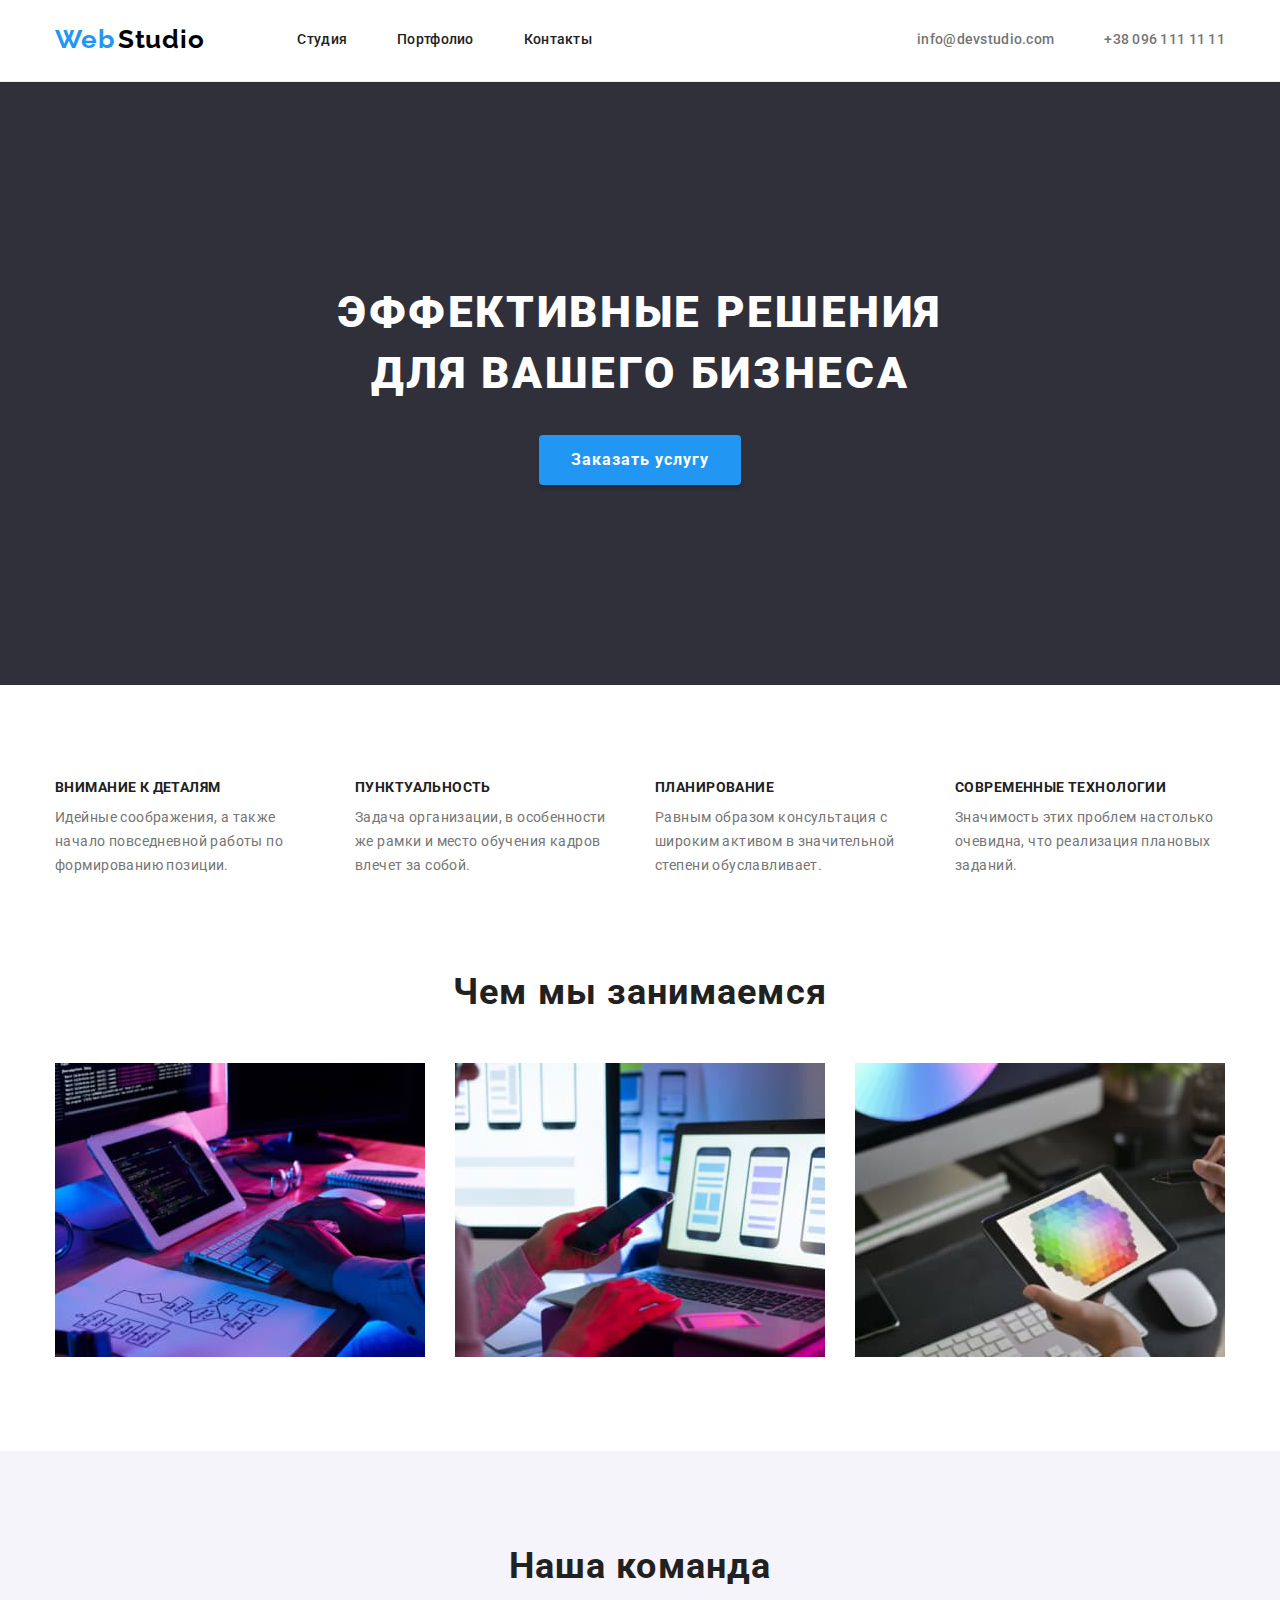
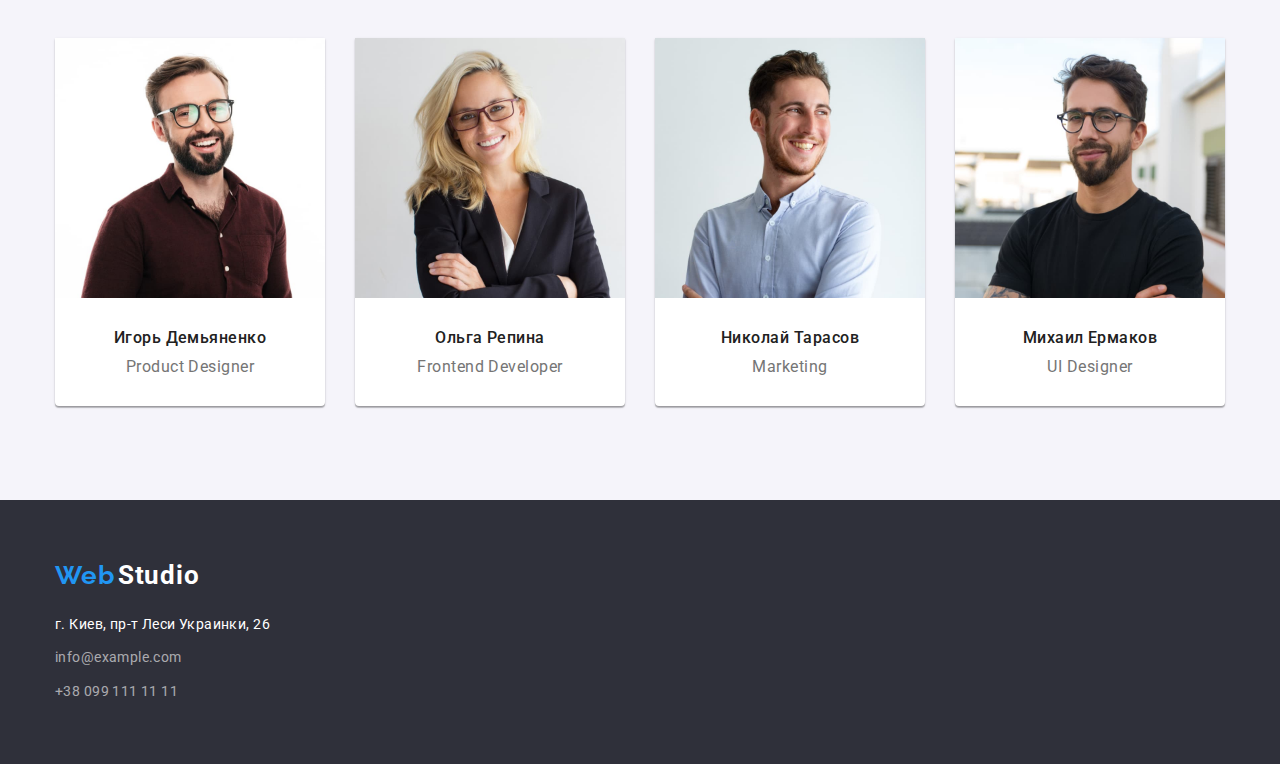
==== index.html @ 3d8e8d91 "baza hw4" ====
<!DOCTYPE html>
<html lang="ru">
  <head>
    <meta charset="UTF-8" />
    <meta http-equiv="X-UA-Compatible" content="IE=edge" />
    <meta name="viewport" content="width=device-width, initial-scale=1.0" />
    <meta name="description" content="Вивчення основ HTML5 для новачків" />
    <title>HW03-1</title>
    <!-- нормалізатор -->
    <link
      rel="stylesheet"
      href="https://cdnjs.cloudflare.com/ajax/libs/modern-normalize/1.0.0/modern-normalize.min.css"
    />
    <link rel="stylesheet" href="css/styles.css" />
    <link
      href="https://fonts.googleapis.com/css2?family=Raleway:wght@700&family=Roboto:wght@400;500;700;900&display=swap"
      rel="stylesheet"
    />
  </head>
  <body>
    <!--шапка сторінки-->
    <header class="header">
      <div class="container box-header">
        <!--навігація сторінки-->
        <nav class="box-nav">
          <div class="header-link">
            <a class="list" href="index.html"
              ><span class="logo-web">Web</span>
              <span class="logo-header">Studio</span>
            </a>
          </div>

          <ul class="header-items list">
            <li class="header-item">
              <a class="list" href="./index.html">Студия</a>
            </li>
            <li class="header-item">
              <a class="list" href="./portfolio.html">Портфолио</a>
            </li>
            <li class="header-item">
              <a class="list" href="Контакты">Контакты</a>
            </li>
          </ul>
        </nav>

        <ul class="box-contacts list">
          <li class="contact">
            <a class="list" href="info@devstudio.com"
              >info@devstudio.com</a
            >
          </li>
          <li class="contact">
            <a class="list" href="tel:+380961111111">+38 096 111 11 11</a>
          </li>
        </ul>
      </div>
    </header>
    <!-- унікальний контент сторінки -->
    <main>
      <!-- hero -->
      <section class="hero">
        <h1 class="hero-title">Эффективные решения<br />для вашего бизнеса</h1>
        <button class="button-hero" type="button">Заказать услугу</button>
      </section>

      <!-- особенности -->
      <section class="features section">
        <div class="container">
          <h2 class="visually-hidden section-title">Особенности</h2>
          <ul class="features-items list">
            <li class="features-item">
              <h3 class="features-title">Внимание к деталям</h3>
              <p class="features-text">
                Идейные соображения, а также начало повседневной работы по
                формированию позиции.
              </p>
            </li>
            <li class="features-item">
              <h3 class="features-title">Пунктуальность</h3>
              <p class="features-text">
                Задача организации, в особенности же рамки и место обучения
                кадров влечет за собой.
              </p>
            </li>
            <li class="features-item">
              <h3 class="features-title">Планирование</h3>
              <p class="features-text">
                Равным образом консультация с широким активом в значительной
                степени обуславливает.
              </p>
            </li>
            <li class="features-item">
              <h3 class="features-title">Современные технологии</h3>
              <p class="features-text">
                Значимость этих проблем настолько очевидна, что реализация
                плановых заданий.
              </p>
            </li>
          </ul>
        </div>
      </section>

      <!-- чем мьі занимаемся -->
      <section class="activity section">
        <div class="container">
          <h2 class="activity-title">Чем мы занимаемся</h2>
          <ul class="activity-items list">
            <li class="activity-item">
              <img
                src="./images/box1.jpg"
                alt="рабочий стол програмиста с монитором, планшетом, клавиатурой,руками на ней и распечатаньім ТЗ"
                width="370"
                height="294"
              />
            </li>
            <li class="activity-item">
              <img
                src="./images/box2.jpg"
                alt="програмист на ноутбуке вьібирает формат оформления под размер телефона, держа его в руке"
                width="370"
                height="294"
              />
            </li>
            <li class="activity-item">
              <img
                src="./images/box3.jpg"
                alt="планшет с цветовай палитрой, в руках на фоне клавиатурьі и монитора "
                width="370"
                height="294"
              />
            </li>
          </ul>
        </div>
      </section>

      <!-- наша команда -->
      <section class="team section">
        <div class="container">
          <h2 class="team-title">Наша команда</h2>
          <ul class="team-items list">
            <li class="team-item">
              <img
                src="./images/teamcard1.jpg"
                alt="ульібающийся мужчина в очках с бородой"
                width="270"
                height="260"
              />
              <div class="team-caption">
                <h3 class="teamcard">Игорь Демьяненко</h3>
                <p class="teamcard-text">Product Designer</p>
              </div>
            </li>

            <li class="team-item">
              <img
                src="./images/teamcard2.jpg"
                alt="ульібающаяся женщина в очках со скрещенньіми на груди руками"
                width="270"
                height="260"
              />
              <div class="team-caption">
                <h3 class="teamcard">Ольга Репина</h3>
                <p class="teamcard-text">Frontend Developer</p>
              </div>
            </li>

            <li class="team-item">
              <img
                src="./images/teamcard3.jpg"
                alt="ульібающийся мужчина в светлой рубашке"
                width="270"
                height="260"
              />
              <div class="team-caption">
                <h3 class="teamcard">Николай Тарасов</h3>
                <p class="teamcard-text">Marketing</p>
              </div>
            </li>

            <li class="team-item">
              <img
                src="./images/teamcard4.jpg"
                alt="ульібающийся мужчина в очках с бородой в черной футболке"
                width="270"
                height="260"
              />
              <div class="team-caption">
                <h3 class="teamcard">Михаил Ермаков</h3>
                <p class="teamcard-text">UI Designer</p>
              </div>
            </li>
          </ul>
        </div>
      </section>
    </main>
    <!-- підвал сторінки -->
    <footer class="footer">
      <div class="container">
        <a class="footer-link list" href="index.html"
          ><span class="logo-web">Web</span>
          <span class="logo-footer">Studio</span>
        </a>
        <address>
          <ul class="adress-list list">
            <li>
              <p class="adress-text">г. Киев, пр-т Леси Украинки, 26</p>
            </li>
            <li class="adress-link">
              <a class="list" href="info@example.com"
                >info@example.com</a
              >
            </li>
            <li class="adress-link">
              <a class="list" href="tel:+380991111111"
                >+38 099 111 11 11</a
              >
            </li>
          </ul>
        </address>
      </div>
    </footer>
  </body>
</html>
---- css/styles.css ----
:root{
    /* colors */
    --brand-color: #2196F3;
    --logo-color: #000000;
    --text-first: #212121;
    --text-second: #757575;
    --text-third-tlbgc: #FFFFFF;
    --header-line: #ECECEC;
    --bgc-ourcom: #F5F4FA; 
    --bgc-foot-hero: #2F303A;
    --adress-link: rgba(255, 255, 255, 0.6);
    --border-card: #EEEEEE;
    --portfolio-bgc: #E5E5E5;
}

html {
    box-sizing: border-box;
}
*,
*::after,
*::before {
    box-sizing: inherit;
}

/* Стили для обнуления верхних отступов у элементов */
h1,
h2,
h3,
h4,
h5,
h6,
p {
    margin-top: 0;
}

/* Класс для обнуления базовых свойств у списков (ul) */
.list {
    list-style: none;
    padding-left: 0;
    margin: 0;
    text-decoration: none;
    color: inherit;
    font-style: normal;
}

.visually-hidden {
    position: absolute;
    white-space: nowrap;
    width: 1px;
    height: 1px;
    overflow: hidden;
    border: 0;
    padding: 0;
    clip: rect(0 0 0 0);
    clip-path: inset(50%);
    margin: -1px;
}

body {
    font-family:'Roboto','Ralewey','sans-serif';
    font-size: 14px;
    line-height: 1.7;
    letter-spacing: 0.03em;  
    color: #212121; 
    margin: 0;    
}

.container{
    width: 1200px;
    margin-right: auto;
    margin-left: auto;
    padding: 0 15px;
}

.section{
    padding-top: 94px;
    padding-bottom: 94px;
}

img{
    display: block;
}

/* header */
/* nav */
/* logo */
.header{
    border-bottom: 1px solid var(--header-line);
    padding-top: 24px;
    padding-bottom: 25px;
}

.box-header{
    display: flex;
    background-color: var(--text-third-tlbgc);
    justify-content: space-between;
}

.box-nav{
    display: flex;
    align-items: center;
}

.header-link{
    padding: 0px;
    margin-right: 93px;
}


.logo-web{
    color:var(--brand-color);
    font-family: 'Raleway';
    font-style: normal;
    font-weight: 700;
    font-size: 26px;
    line-height: 1.2;
    letter-spacing: 0.03em;  
}

.logo-header{
    color:var(--logo-color);
    font-family: 'Raleway';
    font-style: normal;
    font-weight: 700;
    font-size: 26px;
    line-height: 1.2;
    letter-spacing: 0.03em;
}


    
/* header-items */
.header-items{
    display: flex;
    align-items: center;
}

.header-item {
    color:var(--text-first);
    font-weight: 500;
    font-size: 14px;
    line-height: 1.1;
    letter-spacing: 0.02em;

}

.header-item:not(:last-child){
    margin-right: 50px;
}

.header-item:hover, :focus{
    color:var(--brand-color);
}

/* header-contact */

.box-contacts{
    display: flex;
    align-items: center;
}


.contact {
    color: var(--text-second);
    font-weight: 500;
    font-size: 14px;
    line-height: 1.1;
    letter-spacing: 0.02em;
}

.contact:not(:last-child){
    margin-right: 50px;
}


.contact:hover,:focus{
    color: var(--brand-color);
}

/* main */
/* hero */
.hero {
    background-color: var(--bgc-foot-hero);
    text-align: center;
    padding-top: 200px;
    padding-bottom: 200px;

}
.hero-title {
    font-weight: 900;
    font-size: 44px;
    line-height: 1.4;
    text-align: center;
    letter-spacing: 0.06em;
    text-transform: uppercase;
    color: var(--text-third-tlbgc);
    margin-bottom: 30px;
}

.button-hero{
    background-color: var(--brand-color);
    color: var(--text-third-tlbgc);
    font-weight: 700;
    font-size: 16px;
    line-height: 1.86;
    letter-spacing: 0.06em;
    text-align: center;
    cursor: pointer;
    border: 0px solid transparent;
    border-radius: 4px;
    padding: 10px 32px;
    box-shadow: 0px 4px 4px rgba(0, 0, 0, 0.15);

} 

.button-hero:focus{
    color: var(--text-third-tlbgc);
}


/* секція особливості/features */

.features {
    display: flex;
} 

.features-items{
    display: flex;
}

.features-item{
    width: 270px;
}

.features-item:not(:last-child){
    margin-right: 30px;
}

.features-title{
    color:var(--text-first);
    font-style: normal;
    font-weight: 700;
    font-size: 14px;
    line-height: calc(16/14);
    letter-spacing: 0.03em; 
    text-transform: uppercase;
    margin-bottom: 10px; 
}

.features-text{
    color: var(--text-second);
    font-size: 14px;
    line-height: calc(24/14);
    letter-spacing: 0.03em;
    margin-bottom: 0px;
}

/* чем мьі занимаемся/діяльність/activity */

.activity{
    padding-top: 0px;
}

.activity-title{
    font-weight: 700;
    font-size: 36px;
    line-height: calc(42/36);
    text-align: center;
    letter-spacing: 0.03em;
    margin-bottom: 50px;  
}

.activity-items{
    display: flex;
    justify-content: space-between;
}

.activity-item img{
    display: block;
}

/* наша команда */

.team{
    background-color: var(--bgc-ourcom);
}


.team-title{
    font-weight: 700;
    font-size: 36px;
    line-height: 1.2;
    text-align: center;
    letter-spacing: 0.03em; 
    margin-bottom: 50px;
}

.team-items{
    display: flex;
    justify-content: space-between;
    text-align: center;
} 
.team-item{
    box-shadow: 0px 1px 3px rgba(0, 0, 0, 0.12), 0px 1px 1px rgba(0, 0, 0, 0.14), 0px 2px 1px rgba(0, 0, 0, 0.2);
    border-radius: 0px 0px 4px 4px;
    background-color: var(--text-third-tlbgc);
}

.team-caption{
    padding-top: 30px;
    padding-bottom: 30px;
}

.teamcard{
    font-weight: 500;
    font-size: 16px;
    line-height: 1.2;
    letter-spacing: 0.03em;
    margin-bottom: 10px;
}
.teamcard-text{
    color: var(--text-second);
    font-size: 16px;
    line-height: 1.2;
    letter-spacing: 0.03em;
    margin-bottom: 0px;
}

/* page2 portfolio */

.portfolio{
}

.filters{
    display: flex;
    justify-content: center;
    margin-bottom: 50px;
}


.button-filter{
    /* display: inline-block; */
    color: var(--text-first);
    background-color: var(--bgc-ourcom);
    border-radius: 4px;
    cursor: pointer;
    padding: 6px 22px;
    font-family: 'Roboto';
    font-style: normal;
    font-weight: 500;
    font-size: 16px;
    line-height: calc(26/16);
    text-align: center;
    letter-spacing: 0.03em;
    border: 0px solid transparent;
}

.button-filter-list:not(:last-child){
    margin-right: 8px;
}

.button-filter:hover{    
    background: #2196F3;
    color:var(--text-third-tlbgc);
}

.button-filter:focus{    
    background-color: #2196F3;
    color:var(--text-third-tlbgc);
}

.project-cards{
    display: flex;
    flex-wrap: wrap;
    gap: 30px;
}

.project-card{
    background: var(--text-third-tlbgc);
    /* border: 1px solid var(#EEEEEE) */
}

.project-text{
    padding: 20px 24px;
    border-color: #000000;
    border: 1px solid var(--portfolio-bgc)

}

.project-name{
    font-weight: 700;
    font-size: 18px;
    line-height: 2;
    letter-spacing: 0.06em;
    margin-bottom: 4px;
}

.project-type{
    color: var(--text-second);
    font-size: 16px;
    line-height: 1.9;
    letter-spacing: 0.03em;
    margin-bottom: 0px;
}




/* footer */
.footer{
    background-color: var(--bgc-foot-hero);
    padding-top: 60px;
    padding-bottom: 60px;
}

.footer-link{
    display: inline-block;
    margin-bottom: 20px;
}
.logo-web{
    color:var(--brand-color);
    font-weight: 700;
    font-size: 26px;
    line-height: 1.2;
    letter-spacing: 0.03em;
}

.logo-footer{
    color: var(--text-third-tlbgc);
    font-weight: 700;
    font-size: 26px;
    line-height: 1.2;
    letter-spacing: 0.03em;
}

address {
    width: 231px;
    /* height: max-content; */
}

.adress-text{
    color: var(--text-third-tlbgc);
    font-size: 14px;
    line-height: calc(24/14);
    letter-spacing: 0.03em;
    margin-bottom: 0px;
}
.adress-link{
    display: inline-block;
    color: var(--adress-link);
    font-size: 14px;
    line-height: calc(24/14);
    letter-spacing: 0.03em;
    margin-top: 9px;
}

.adress-link:hover,:focus{
    color: var(--brand-color);
}
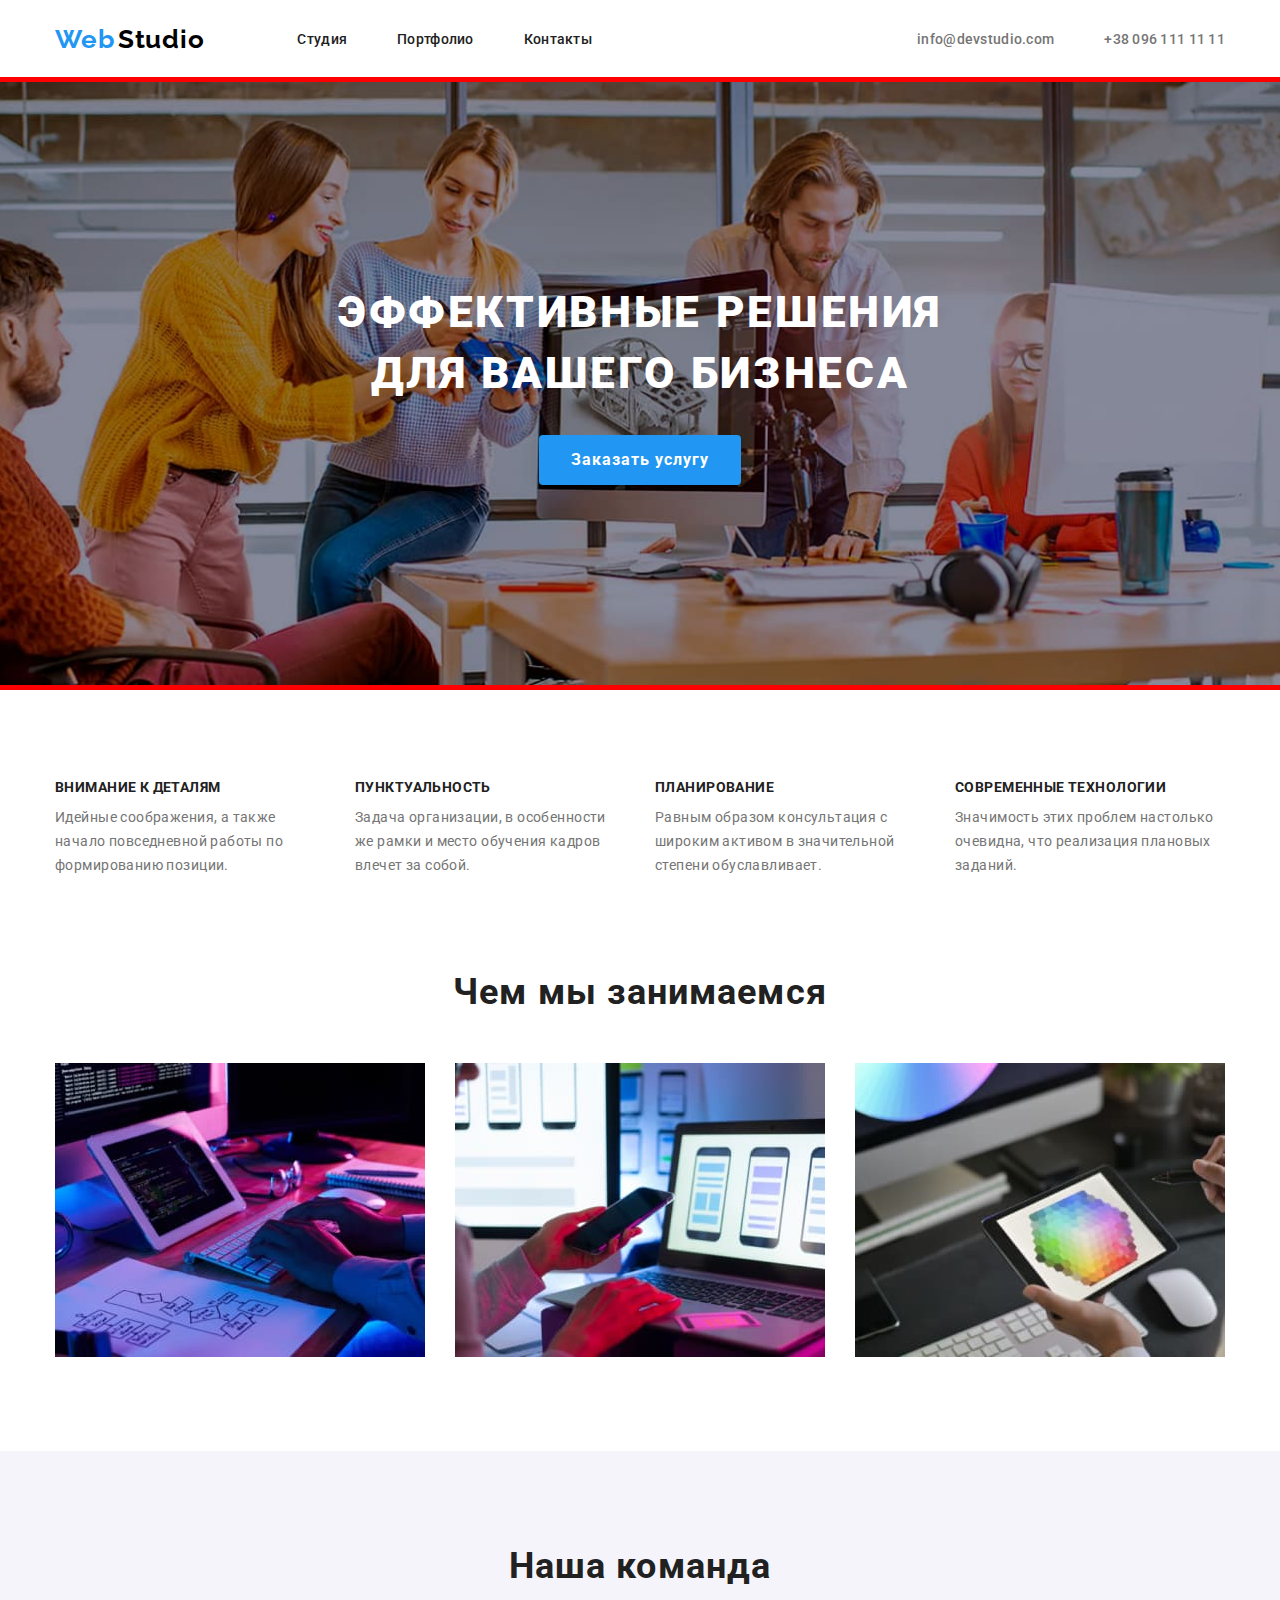
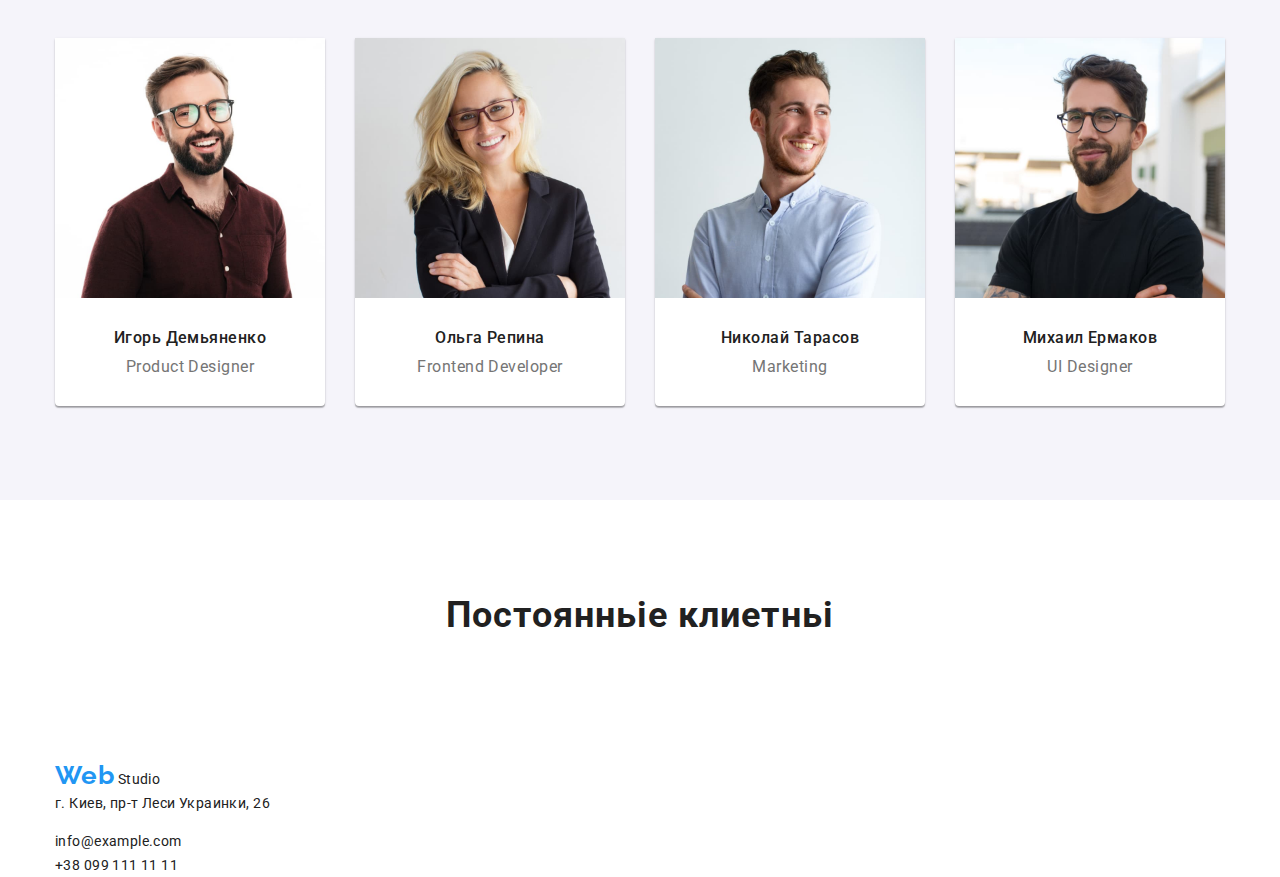
==== commit cef0eec2: "bags" ====
--- a/index.html
+++ b/index.html
@@ -45,9 +45,7 @@
 
         <ul class="box-contacts list">
           <li class="contact">
-            <a class="list" href="info@devstudio.com"
-              >info@devstudio.com</a
-            >
+            <a class="list" href="info@devstudio.com">info@devstudio.com</a>
           </li>
           <li class="contact">
             <a class="list" href="tel:+380961111111">+38 096 111 11 11</a>
@@ -58,7 +56,7 @@
     <!-- унікальний контент сторінки -->
     <main>
       <!-- hero -->
-      <section class="hero">
+      <section class="hero overlay">
         <h1 class="hero-title">Эффективные решения<br />для вашего бизнеса</h1>
         <button class="button-hero" type="button">Заказать услугу</button>
       </section>
@@ -192,8 +190,25 @@
           </ul>
         </div>
       </section>
+
+      <!-- Постійні клієнти -->
+      <section class="clients section">
+        <div class="container">
+          <h2 class="clients-title">Постоянньіе клиетньі</h2>
+          <ul class="clients-items list">
+            <li></li>
+            <li></li>
+            <li></li>
+            <li></li>
+            <li></li>
+            <li></li>
+            <li></li>
+          </ul>
+        </div>
+      </section>
     </main>
-    <!-- підвал сторінки -->
+
+    <!-- підвал сторінки-->
     <footer class="footer">
       <div class="container">
         <a class="footer-link list" href="index.html"
@@ -206,18 +221,14 @@
               <p class="adress-text">г. Киев, пр-т Леси Украинки, 26</p>
             </li>
             <li class="adress-link">
-              <a class="list" href="info@example.com"
-                >info@example.com</a
-              >
+              <a class="list" href="info@example.com">info@example.com</a>
             </li>
             <li class="adress-link">
-              <a class="list" href="tel:+380991111111"
-                >+38 099 111 11 11</a
-              >
+              <a class="list" href="tel:+380991111111">+38 099 111 11 11</a>
             </li>
           </ul>
         </address>
       </div>
     </footer>
   </body>
-</html>+</html>
--- a/css/styles.css
+++ b/css/styles.css
@@ -11,6 +11,7 @@
     --adress-link: rgba(255, 255, 255, 0.6);
     --border-card: #EEEEEE;
     --portfolio-bgc: #E5E5E5;
+    --bgc-image-hero: #C4C4C4;
 }
 
 html {
@@ -180,12 +181,27 @@
 /* main */
 /* hero */
 .hero {
-    background-color: var(--bgc-foot-hero);
+    /* background-color: var(--bgc-foot-hero); */
     text-align: center;
     padding-top: 200px;
     padding-bottom: 200px;
-
-}
+}
+
+.overlay{
+    max-width: 1600px;
+    min-height: 600;
+    margin-left: auto;
+    margin-right: auto;
+    outline: 5px solid red;
+
+    background-image: url(../images/hero/Img-hero.jpg);
+    /* background: rgba(47, 48, 58, 0.4); */
+    background-repeat: no-repeat;
+    background-position: center;
+    background-size: cover;
+
+}
+
 .hero-title {
     font-weight: 900;
     font-size: 44px;
@@ -218,6 +234,8 @@
 }
 
 
+
+
 /* секція особливості/features */
 
 .features {
@@ -325,6 +343,26 @@
     letter-spacing: 0.03em;
     margin-bottom: 0px;
 }
+
+/* Постійні клієнти */
+
+.clients{
+
+}
+
+.clients-title{
+    font-weight: 700;
+font-size: 36px;
+line-height: calc(42/36);
+text-align: center;
+letter-spacing: 0.03em;
+
+}
+
+.clients-items{
+    display: flex;
+    justify-content: space-between;
+    text-align: center;
 
 /* page2 portfolio */
 
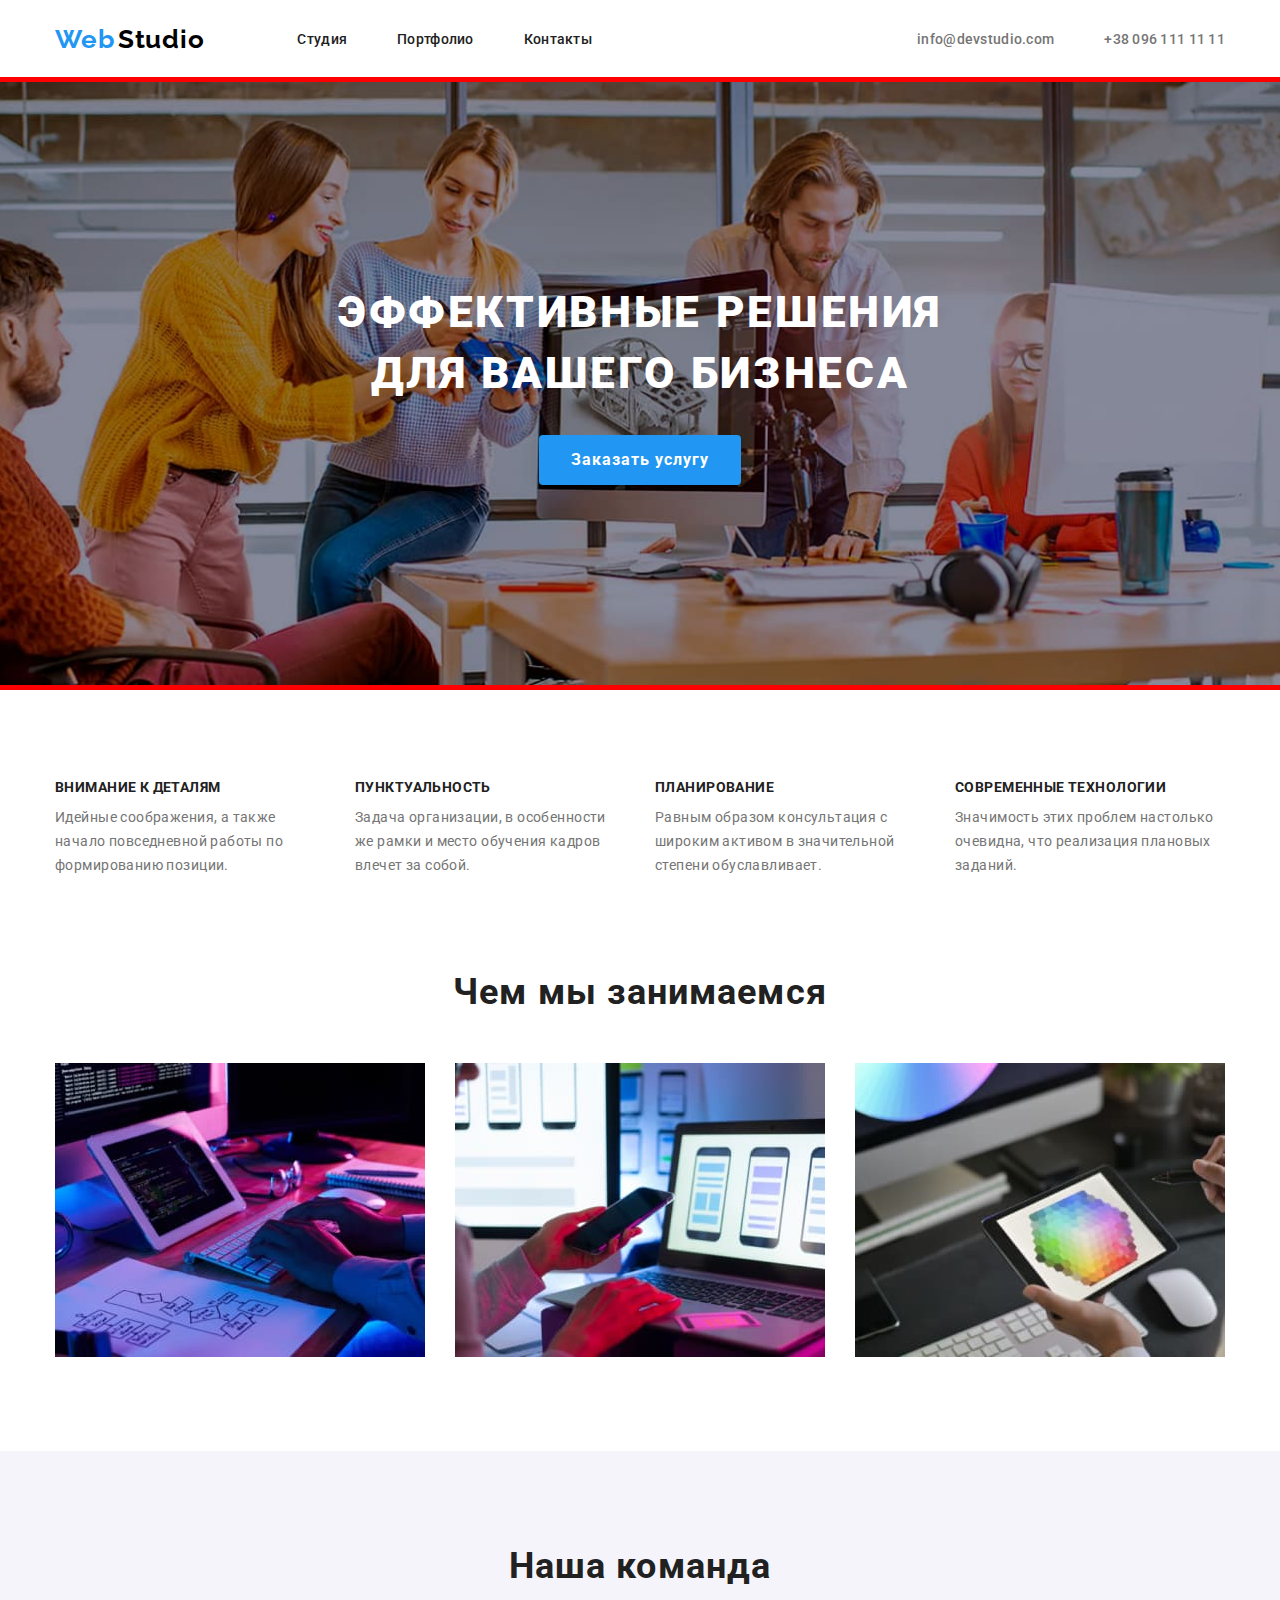
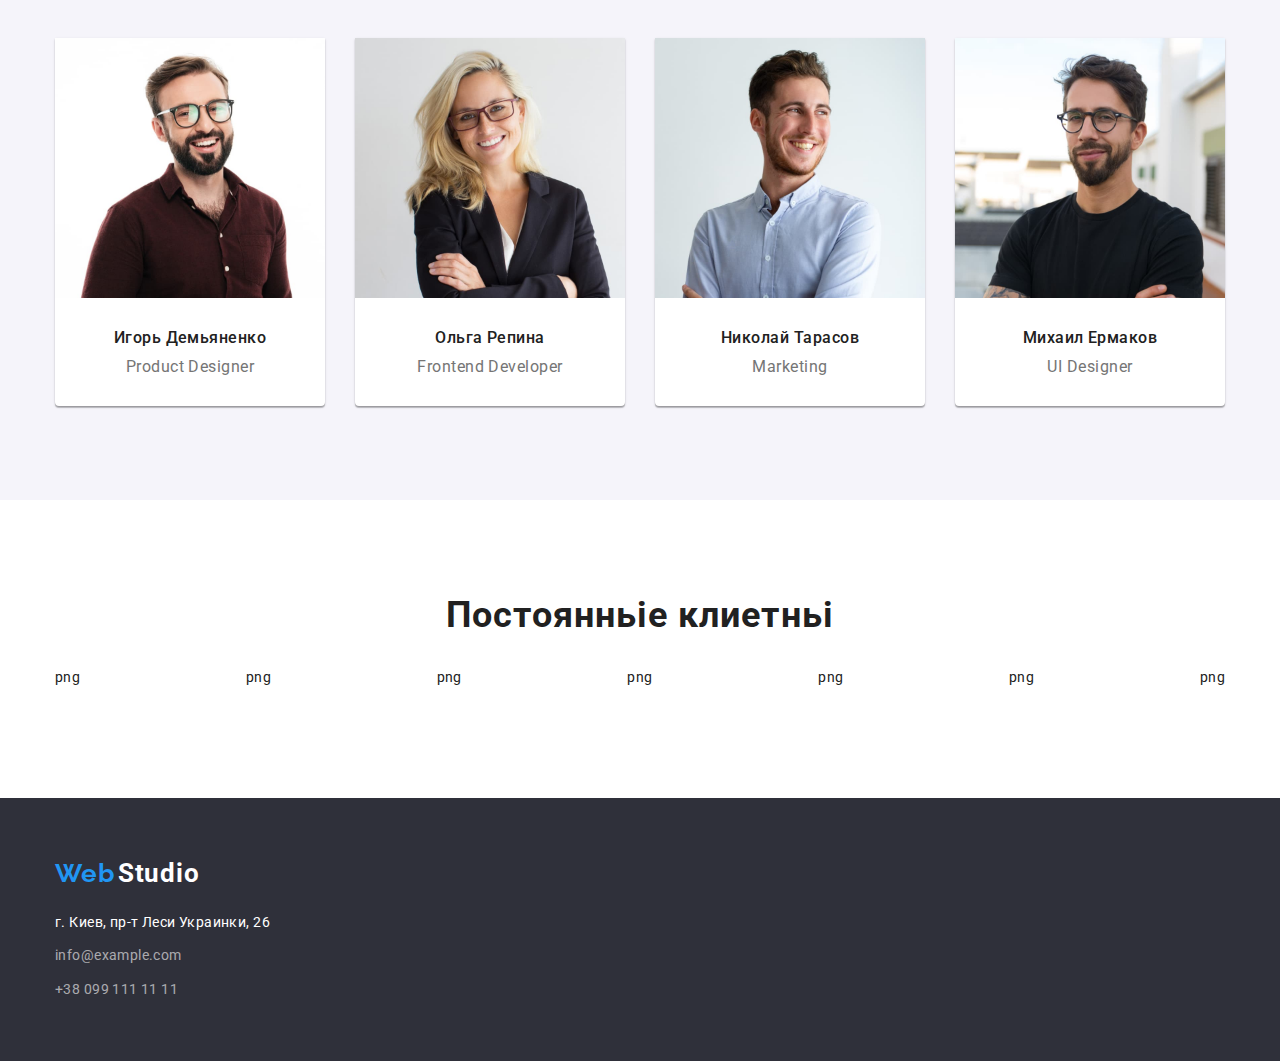
==== commit a790d941: "+section clients" ====
--- a/index.html
+++ b/index.html
@@ -196,17 +196,19 @@
         <div class="container">
           <h2 class="clients-title">Постоянньіе клиетньі</h2>
           <ul class="clients-items list">
-            <li></li>
-            <li></li>
-            <li></li>
-            <li></li>
-            <li></li>
-            <li></li>
-            <li></li>
+            <li class="clients-item"><p>png</p></li>
+            <li class="clients-item"><p>png</p></li>
+            <li class="clients-item"><p>png</p></li>
+            <li class="clients-item"><p>png</p></li>
+            <li class="clients-item"><p>png</p></li>
+            <li class="clients-item"><p>png</p></li>
+            <li class="clients-item"><p>png</p></li>
+
           </ul>
         </div>
       </section>
     </main>
+    
 
     <!-- підвал сторінки-->
     <footer class="footer">
--- a/css/styles.css
+++ b/css/styles.css
@@ -356,13 +356,18 @@
 line-height: calc(42/36);
 text-align: center;
 letter-spacing: 0.03em;
+margin-bottom: 50;
 
 }
 
 .clients-items{
     display: flex;
     justify-content: space-between;
-    text-align: center;
+    
+}
+.clients-item:not(:last-child){
+    margin-right: 30px;
+}
 
 /* page2 portfolio */
 
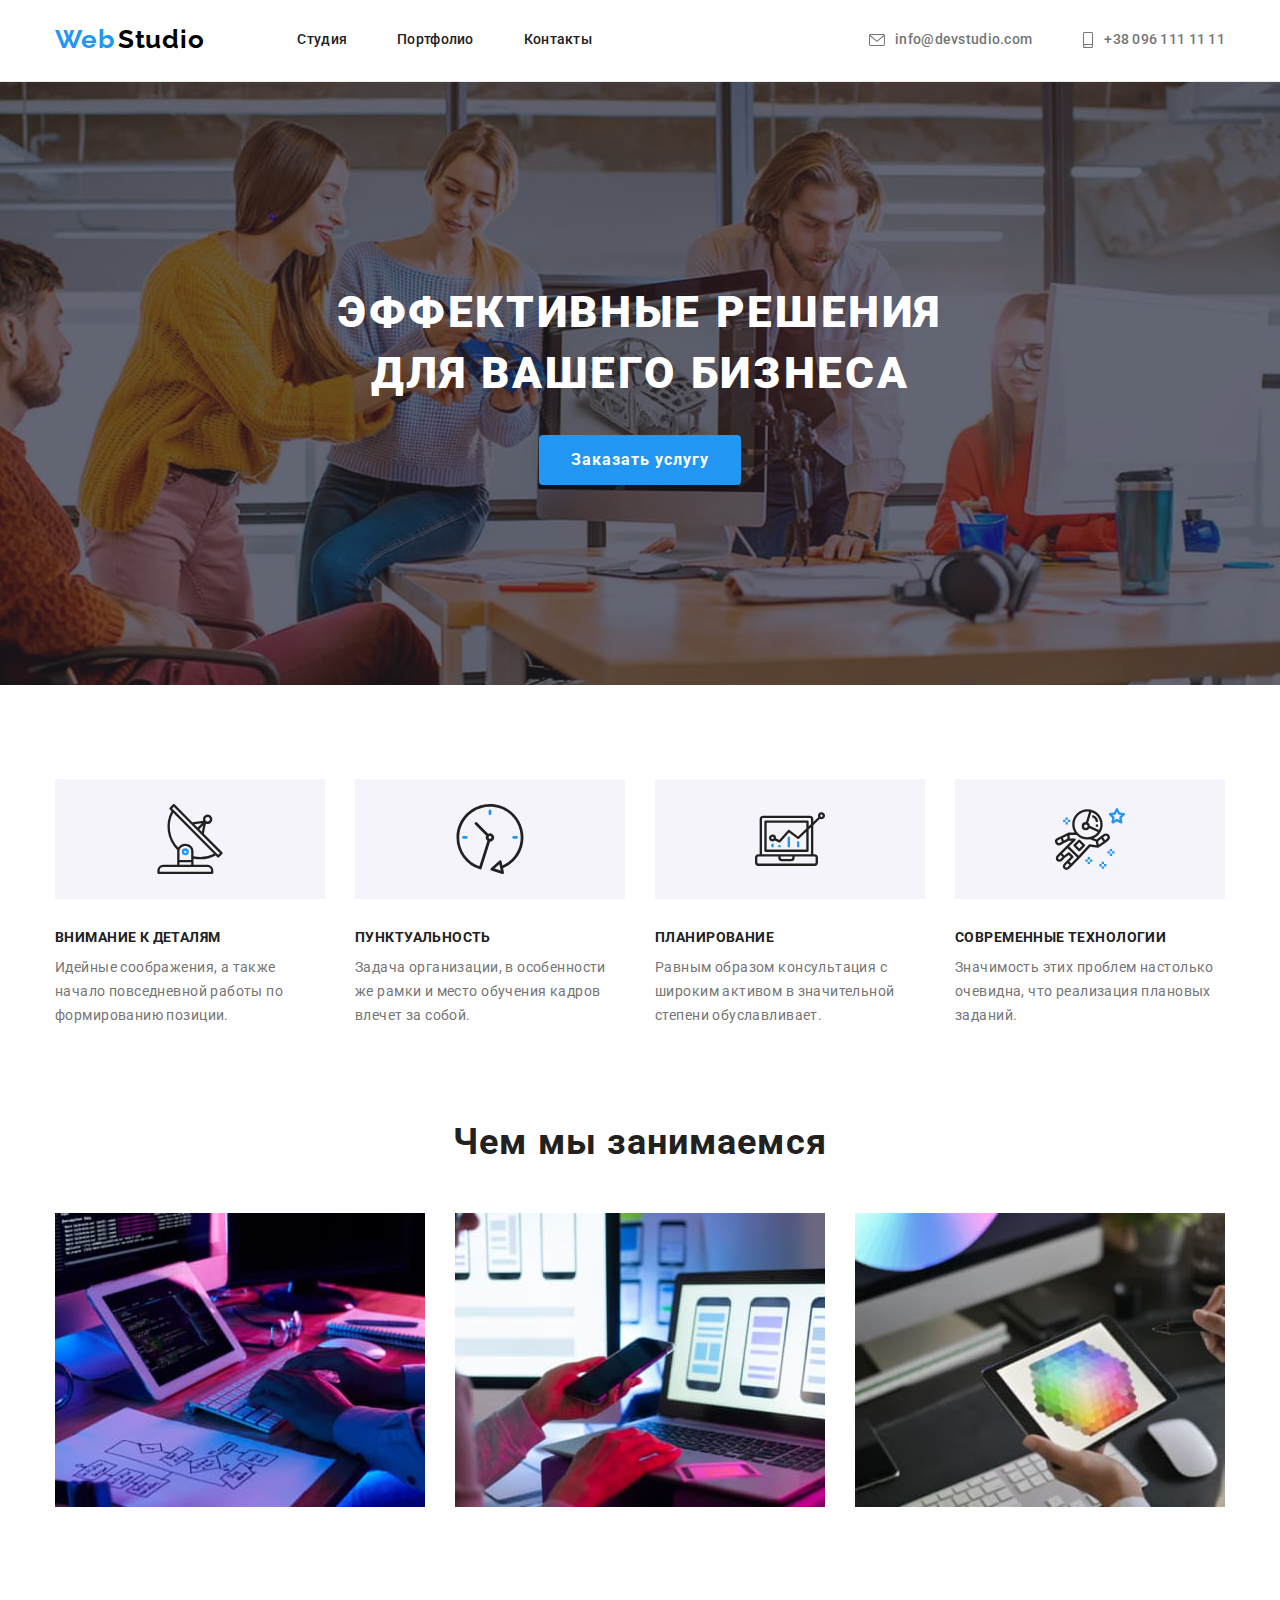
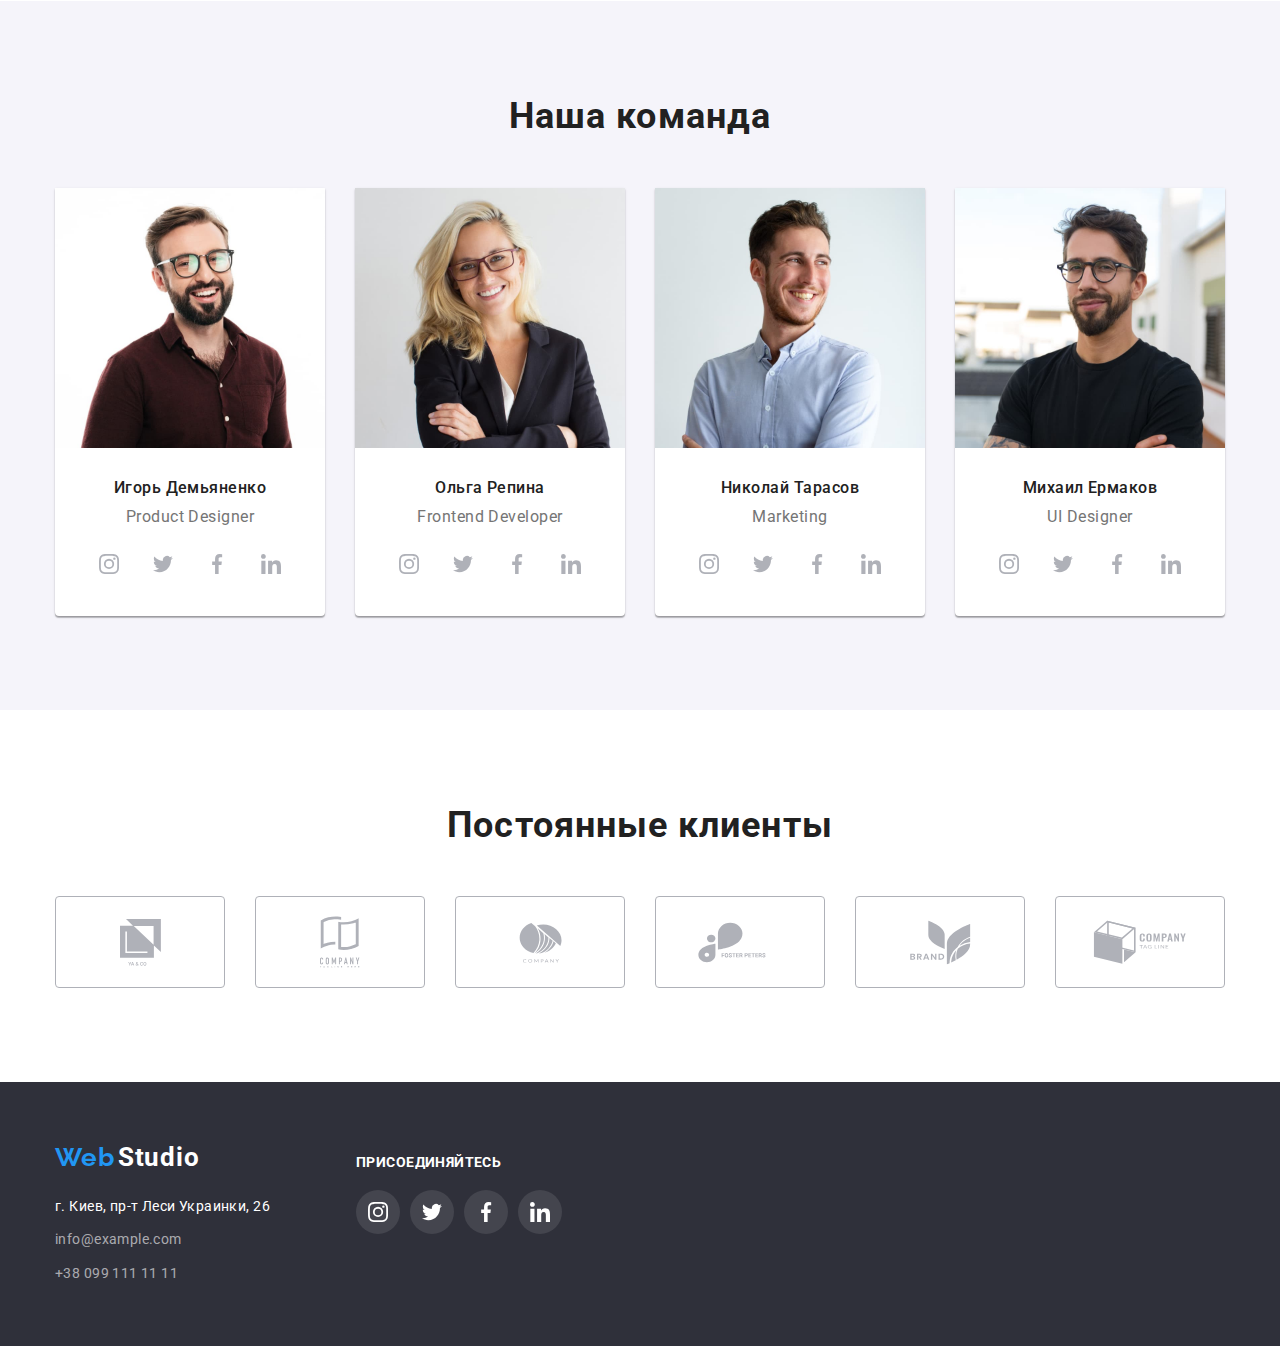
==== commit 31f572d3: "це було довго..." ====
--- a/index.html
+++ b/index.html
@@ -5,7 +5,7 @@
     <meta http-equiv="X-UA-Compatible" content="IE=edge" />
     <meta name="viewport" content="width=device-width, initial-scale=1.0" />
     <meta name="description" content="Вивчення основ HTML5 для новачків" />
-    <title>HW03-1</title>
+    <title>HW04-1</title>
     <!-- нормалізатор -->
     <link
       rel="stylesheet"
@@ -17,6 +17,7 @@
       rel="stylesheet"
     />
   </head>
+
   <body>
     <!--шапка сторінки-->
     <header class="header">
@@ -45,10 +46,20 @@
 
         <ul class="box-contacts list">
           <li class="contact">
-            <a class="list" href="info@devstudio.com">info@devstudio.com</a>
+            <a class="mail list" href="info@devstudio.com">
+              <svg class="svg-header" width="16" height="12">
+                <use href="./images/svg/icons.svg#envelope"></use>
+              </svg>
+              info@devstudio.com</a
+            >
           </li>
           <li class="contact">
-            <a class="list" href="tel:+380961111111">+38 096 111 11 11</a>
+            <a class="phone list" href="tel:+380961111111">
+              <svg class="svg-header" width="12" height="16">
+                <use href="./images/svg/icons.svg#smartphone"></use>
+              </svg>
+              +38 096 111 11 11
+            </a>
           </li>
         </ul>
       </div>
@@ -66,28 +77,28 @@
         <div class="container">
           <h2 class="visually-hidden section-title">Особенности</h2>
           <ul class="features-items list">
-            <li class="features-item">
+            <li class="features-item antenna">
               <h3 class="features-title">Внимание к деталям</h3>
               <p class="features-text">
                 Идейные соображения, а также начало повседневной работы по
                 формированию позиции.
               </p>
             </li>
-            <li class="features-item">
+            <li class="features-item clock">
               <h3 class="features-title">Пунктуальность</h3>
               <p class="features-text">
                 Задача организации, в особенности же рамки и место обучения
                 кадров влечет за собой.
               </p>
             </li>
-            <li class="features-item">
+            <li class="features-item diagram">
               <h3 class="features-title">Планирование</h3>
               <p class="features-text">
                 Равным образом консультация с широким активом в значительной
                 степени обуславливает.
               </p>
             </li>
-            <li class="features-item">
+            <li class="features-item astronaut">
               <h3 class="features-title">Современные технологии</h3>
               <p class="features-text">
                 Значимость этих проблем настолько очевидна, что реализация
@@ -146,6 +157,59 @@
               <div class="team-caption">
                 <h3 class="teamcard">Игорь Демьяненко</h3>
                 <p class="teamcard-text">Product Designer</p>
+                <ul class="teamcard-links list">
+                  <li class="teamcard-li">
+                    <a
+                      class="teamcard-link"
+                      href=""
+                      target="_blank"
+                      aria-label="инстаграм Игоря Демьяненко"
+                    >
+                      <svg class="svg-social-team" width="20" height="20">
+                        <use href="./images/svg/icons.svg#instagram"></use>
+                      </svg>
+                    </a>
+                  </li>
+
+                  <li class="teamcard-li">
+                    <a
+                      class="teamcard-link"
+                      href=""
+                      target="_blank"
+                      aria-label="твиттер Игоря Демьяненко"
+                    >
+                      <svg class="svg-social-team" width="20" height="20">
+                        <use href="./images/svg/icons.svg#twitter"></use>
+                      </svg>
+                    </a>
+                  </li>
+
+                  <li class="teamcard-li">
+                    <a
+                      class="teamcard-link"
+                      href=""
+                      target="_blank"
+                      aria-label="фейсбук Игоря Демьяненко"
+                    >
+                      <svg class="svg-social-team" width="20" height="20">
+                        <use href="./images/svg/icons.svg#facebook"></use>
+                      </svg>
+                    </a>
+                  </li>
+
+                  <li class="teamcard-li">
+                    <a
+                      class="teamcard-link"
+                      href=""
+                      target="_blank"
+                      aria-label="линкед ин Игоря Демьяненко"
+                    >
+                      <svg class="svg-social-team" width="20" height="20">
+                        <use href="./images/svg/icons.svg#linkedin"></use>
+                      </svg>
+                    </a>
+                  </li>
+                </ul>
               </div>
             </li>
 
@@ -159,6 +223,59 @@
               <div class="team-caption">
                 <h3 class="teamcard">Ольга Репина</h3>
                 <p class="teamcard-text">Frontend Developer</p>
+                <ul class="teamcard-links list">
+                  <li class="teamcard-li">
+                    <a
+                      class="teamcard-link"
+                      href=""
+                      target="_blank"
+                      aria-label="инстаграм Ольги Репиной"
+                    >
+                      <svg class="svg-social-team" width="20" height="20">
+                        <use href="./images/svg/icons.svg#instagram"></use>
+                      </svg>
+                    </a>
+                  </li>
+
+                  <li class="teamcard-li">
+                    <a
+                      class="teamcard-link"
+                      href=""
+                      target="_blank"
+                      aria-label="твиттер Ольги Репиной"
+                    >
+                      <svg class="svg-social-team" width="20" height="20">
+                        <use href="./images/svg/icons.svg#twitter"></use>
+                      </svg>
+                    </a>
+                  </li>
+
+                  <li class="teamcard-li">
+                    <a
+                      class="teamcard-link"
+                      href=""
+                      target="_blank"
+                      aria-label="фейсбук Ольги Репиной"
+                    >
+                      <svg class="svg-social-team" width="20" height="20">
+                        <use href="./images/svg/icons.svg#facebook"></use>
+                      </svg>
+                    </a>
+                  </li>
+
+                  <li class="teamcard-li">
+                    <a
+                      class="teamcard-link"
+                      href=""
+                      target="_blank"
+                      aria-label="линкед ин Ольги Репиной"
+                    >
+                      <svg class="svg-social-team" width="20" height="20">
+                        <use href="./images/svg/icons.svg#linkedin"></use>
+                      </svg>
+                    </a>
+                  </li>
+                </ul>
               </div>
             </li>
 
@@ -172,6 +289,59 @@
               <div class="team-caption">
                 <h3 class="teamcard">Николай Тарасов</h3>
                 <p class="teamcard-text">Marketing</p>
+                <ul class="teamcard-links list">
+                  <li class="teamcard-li">
+                    <a
+                      class="teamcard-link"
+                      href=""
+                      target="_blank"
+                      aria-label="инстаграм Николая Тарасова"
+                    >
+                      <svg class="svg-social-team" width="20" height="20">
+                        <use href="./images/svg/icons.svg#instagram"></use>
+                      </svg>
+                    </a>
+                  </li>
+
+                  <li class="teamcard-li">
+                    <a
+                      class="teamcard-link"
+                      href=""
+                      target="_blank"
+                      aria-label="твиттер Николая Тарасова"
+                    >
+                      <svg class="svg-social-team" width="20" height="20">
+                        <use href="./images/svg/icons.svg#twitter"></use>
+                      </svg>
+                    </a>
+                  </li>
+
+                  <li class="teamcard-li">
+                    <a
+                      class="teamcard-link"
+                      href=""
+                      target="_blank"
+                      aria-label="фейсбук Николая Тарасова"
+                    >
+                      <svg class="svg-social-team" width="20" height="20">
+                        <use href="./images/svg/icons.svg#facebook"></use>
+                      </svg>
+                    </a>
+                  </li>
+
+                  <li class="teamcard-li">
+                    <a
+                      class="teamcard-link"
+                      href=""
+                      target="_blank"
+                      aria-label="линкед ин Николая Тарасова"
+                    >
+                      <svg class="svg-social-team" width="20" height="20">
+                        <use href="./images/svg/icons.svg#linkedin"></use>
+                      </svg>
+                    </a>
+                  </li>
+                </ul>
               </div>
             </li>
 
@@ -185,6 +355,59 @@
               <div class="team-caption">
                 <h3 class="teamcard">Михаил Ермаков</h3>
                 <p class="teamcard-text">UI Designer</p>
+                <ul class="teamcard-links list">
+                  <li class="teamcard-li">
+                    <a
+                      class="teamcard-link"
+                      href=""
+                      target="_blank"
+                      aria-label="инстаграм Михаила Ермакова"
+                    >
+                      <svg class="svg-social-team" width="20" height="20">
+                        <use href="./images/svg/icons.svg#instagram"></use>
+                      </svg>
+                    </a>
+                  </li>
+
+                  <li class="teamcard-li">
+                    <a
+                      class="teamcard-link"
+                      href=""
+                      target="_blank"
+                      aria-label="твиттер Михаила Ермакова"
+                    >
+                      <svg class="svg-social-team" width="20" height="20">
+                        <use href="./images/svg/icons.svg#twitter"></use>
+                      </svg>
+                    </a>
+                  </li>
+
+                  <li class="teamcard-li">
+                    <a
+                      class="teamcard-link"
+                      href=""
+                      target="_blank"
+                      aria-label="фейсбук Михаила Ермакова"
+                    >
+                      <svg class="svg-social-team" width="20" height="20">
+                        <use href="./images/svg/icons.svg#facebook"></use>
+                      </svg>
+                    </a>
+                  </li>
+
+                  <li class="teamcard-li">
+                    <a
+                      class="teamcard-link"
+                      href=""
+                      target="_blank"
+                      aria-label="линкед ин Михаила Ермакова"
+                    >
+                      <svg class="svg-social-team" width="20" height="20">
+                        <use href="./images/svg/icons.svg#linkedin"></use>
+                      </svg>
+                    </a>
+                  </li>
+                </ul>
               </div>
             </li>
           </ul>
@@ -194,42 +417,166 @@
       <!-- Постійні клієнти -->
       <section class="clients section">
         <div class="container">
-          <h2 class="clients-title">Постоянньіе клиетньі</h2>
+          <h2 class="clients-title">Постоянные клиенты</h2>
           <ul class="clients-items list">
-            <li class="clients-item"><p>png</p></li>
-            <li class="clients-item"><p>png</p></li>
-            <li class="clients-item"><p>png</p></li>
-            <li class="clients-item"><p>png</p></li>
-            <li class="clients-item"><p>png</p></li>
-            <li class="clients-item"><p>png</p></li>
-            <li class="clients-item"><p>png</p></li>
+            <li class="clients-item">
+              <a class="clients-link"
+              href=""
+              target="_blank"
+              aria-label="клиент я єнд ко"
+              >
+              <svg class="svg-social" width="41" height="47">
+                <use href="./images/svg/icons.svg#group1"></use>
+              </svg>
+              </a>
+            </li>
+
+            <li class="clients-item">
+              <a class="clients-link"
+              href=""
+              target="_blank"
+              aria-label="таг лайн хьо"
+              >
+              <svg class="svg-social" width="40" height="52">
+                <use href="./images/svg/icons.svg#group2"></use>
+              </svg>
+              </a>
+            </li>
+
+            <li class="clients-item">
+              <a class="clients-link"
+              href=""
+              target="_blank"
+              aria-label="компани"
+              >
+              <svg class="svg-social" width="43" height="41">
+                <use href="./images/svg/icons.svg#group3"></use>
+              </svg>
+              </a>
+            </li>
+
+            <li class="clients-item">
+              <a class="clients-link"
+              href=""
+              target="_blank"
+              aria-label="фостер петерс"
+              >
+              <svg class="svg-social" width="84" height="41">
+                <use href="./images/svg/icons.svg#group4"></use>
+              </svg>
+              </a>
+            </li>
+
+            <li class="clients-item">
+              <a class="clients-link"
+              href=""
+              target="_blank"
+              aria-label="бранд"
+              >
+              <svg class="svg-social" width="63" height="45">
+                <use href="./images/svg/icons.svg#group5"></use>
+              </svg>
+              </a>
+            </li>
+
+            <li class="clients-item">
+              <a class="clients-link"
+              href=""
+              target="_blank"
+              aria-label="таглайн"
+              >
+              <svg class="svg-social" width="94" height="44">
+                <use href="./images/svg/icons.svg#group6"></use>
+              </svg>
+              </a>
+            </li>
 
           </ul>
         </div>
       </section>
     </main>
-    
 
     <!-- підвал сторінки-->
     <footer class="footer">
-      <div class="container">
-        <a class="footer-link list" href="index.html"
-          ><span class="logo-web">Web</span>
-          <span class="logo-footer">Studio</span>
-        </a>
-        <address>
-          <ul class="adress-list list">
-            <li>
-              <p class="adress-text">г. Киев, пр-т Леси Украинки, 26</p>
-            </li>
-            <li class="adress-link">
-              <a class="list" href="info@example.com">info@example.com</a>
-            </li>
-            <li class="adress-link">
-              <a class="list" href="tel:+380991111111">+38 099 111 11 11</a>
+      
+      <div class="container footer-blocks">
+        <h2 class="visually-hidden section-title">Все способьі коммуникации</h2>
+        <div class="footer-contacts">
+          <a class="footer-link list" href="index.html"
+            ><span class="logo-web">Web</span>
+            <span class="logo-footer">Studio</span>
+          </a>
+          <address>
+            <ul class="adress-list list">
+              <li>
+                <p class="adress-text">г. Киев, пр-т Леси Украинки, 26</p>
+              </li>
+              <li>
+                <a class="adress-link list" href="info@example.com">info@example.com</a>
+              </li>
+              <li>
+                <a class="adress-link list" href="tel:+380991111111">+38 099 111 11 11</a>
+              </li>
+            </ul>
+          </address>
+        </div>
+
+        <div class="footer-social">
+          <h3 class="social-subtitle">Присоединяйтесь</h3>
+          <ul class="social-links list">
+            <li class="social-network-li">
+              <a
+                class="network-link"
+                href=""
+                target="_blank"
+                aria-label="инстаграм компании"
+              >
+                <svg class="svg-social" width="20" height="20">
+                  <use href="./images/svg/icons.svg#instagram"></use>
+                </svg>
+              </a>
+            </li>
+
+            <li class="social-network-li">
+              <a
+                class="network-link"
+                href=""
+                target="_blank"
+                aria-label="твиттер компании"
+              >
+                <svg class="svg-social" width="20" height="20">
+                  <use href="./images/svg/icons.svg#twitter"></use>
+                </svg>
+              </a>
+            </li>
+
+            <li class="social-network-li">
+              <a
+                class="network-link"
+                href=""
+                target="_blank"
+                aria-label="фейсбук компании"
+              >
+                <svg class="svg-social" width="20" height="20">
+                  <use href="./images/svg/icons.svg#facebook"></use>
+                </svg>
+              </a>
+            </li>
+
+            <li class="social-network-li">
+              <a
+                class="network-link"
+                href=""
+                target="_blank"
+                aria-label="линкед ин компании"
+              >
+                <svg class="svg-social" width="20" height="20">
+                  <use href="./images/svg/icons.svg#linkedin"></use>
+                </svg>
+              </a>
             </li>
           </ul>
-        </address>
+        </div>
       </div>
     </footer>
   </body>
--- a/css/styles.css
+++ b/css/styles.css
@@ -12,6 +12,10 @@
     --border-card: #EEEEEE;
     --portfolio-bgc: #E5E5E5;
     --bgc-image-hero: #C4C4C4;
+    --social-icons: #AFB1B8;
+    --footer-icon-bgc: 
+    rgba(255, 255, 255, 0.1);
+
 }
 
 html {
@@ -169,14 +173,28 @@
     letter-spacing: 0.02em;
 }
 
+.mail,
+.phone{
+    display: flex;
+    align-items: center;
+    justify-content: center;
+}
+.svg-header{
+    fill: currentColor;
+    margin-right: 10px;
+
+}
+
 .contact:not(:last-child){
     margin-right: 50px;
 }
 
 
-.contact:hover,:focus{
+.mail:hover,:focus,
+.phone:hover,:focus{
     color: var(--brand-color);
 }
+
 
 /* main */
 /* hero */
@@ -192,10 +210,14 @@
     min-height: 600;
     margin-left: auto;
     margin-right: auto;
-    outline: 5px solid red;
-
-    background-image: url(../images/hero/Img-hero.jpg);
-    /* background: rgba(47, 48, 58, 0.4); */
+
+    background-image: linear-gradient(
+        to right,
+    rgba(47, 48, 58, 0.4),
+    rgba(47, 48, 58, 0.4)
+    ),
+    url(../images/hero/Img-hero.jpg);
+
     background-repeat: no-repeat;
     background-position: center;
     background-size: cover;
@@ -246,10 +268,55 @@
     display: flex;
 }
 
+
 .features-item{
     width: 270px;
 }
 
+.antenna::before{
+    content:"" ;
+    display: block;
+    height: 120px;
+    margin-bottom: 30px;
+    background-image:url(../images/svg/зразки/antenna.svg);
+    /* outline: 5px solid rgb(4, 0, 255); */
+    background-color: var(--bgc-ourcom);
+    background-repeat: no-repeat;
+    background-position: center;
+}
+.clock::before{
+    content:"" ;
+    display: block;
+    height: 120px;
+    margin-bottom: 30px;
+    background-image:url(../images/svg/зразки/clock.svg);
+    /* outline: 5px solid rgb(4, 0, 255); */
+    background-color: var(--bgc-ourcom);
+    background-repeat: no-repeat;
+    background-position: center;
+}
+.diagram::before{
+    content:"" ;
+    display: block;
+    height: 120px;
+    margin-bottom: 30px;
+    background-image:url(../images/svg/зразки/diagram.svg);
+    /* outline: 5px solid rgb(4, 0, 255); */
+    background-color: var(--bgc-ourcom);
+    background-repeat: no-repeat;
+    background-position: center;
+}
+.astronaut::before{
+    content:"" ;
+    display: block;
+    height: 120px;
+    margin-bottom: 30px;
+    background-image:url(../images/svg/зразки/astronaut.svg);
+    /* outline: 5px solid rgb(4, 0, 255); */
+    background-color: var(--bgc-ourcom);
+    background-repeat: no-repeat;
+    background-position: center;
+}
 .features-item:not(:last-child){
     margin-right: 30px;
 }
@@ -342,32 +409,81 @@
     line-height: 1.2;
     letter-spacing: 0.03em;
     margin-bottom: 0px;
-}
+    margin-bottom: 16px;
+}
+.teamcard-links{
+    display: flex;
+    justify-content: center;
+}
+
+.teamcard-li:not(:last-child){
+    margin-right: 10px;
+}
+
+.teamcard-link{
+    display: flex;
+    justify-content: center;
+    align-items: center;
+    width: 44px;
+    height: 44px;
+    background-color: var(--text-third-tlbgc);
+    border-radius: 50%;
+    fill: var(--social-icons);
+}
+
+
+.teamcard-link:hover,
+.teamcard-link:focus{
+    background-color: var(--brand-color);
+    fill: var(--text-third-tlbgc);
+}
+
+
+
 
 /* Постійні клієнти */
 
-.clients{
-
-}
 
 .clients-title{
     font-weight: 700;
-font-size: 36px;
-line-height: calc(42/36);
-text-align: center;
-letter-spacing: 0.03em;
-margin-bottom: 50;
+    font-size: 36px;
+    line-height: calc(42/36);
+    text-align: center;
+    letter-spacing: 0.03em;
+    margin-bottom: 50px;
 
 }
 
 .clients-items{
     display: flex;
     justify-content: space-between;
-    
-}
-.clients-item:not(:last-child){
-    margin-right: 30px;
-}
+    flex-wrap: wrap;
+    align-items: center;
+}
+
+.clients-item{
+    border: 1px solid var(--social-icons);
+    border-radius: 4px;
+    width: 170px;
+    height: 92px;
+    /* outline: 5px solid red; */
+}
+
+.clients-link{
+    display: flex;
+    justify-content: center;
+    align-items: center;
+    width: 100%;
+    height: 100%;
+    fill: var(--social-icons);
+}
+
+.clients-link:hover,
+.clients-link:focus{
+    fill: var(--brand-color);
+    border: 1px solid var(--brand-color);
+}
+
 
 /* page2 portfolio */
 
@@ -382,35 +498,33 @@
 
 
 .button-filter{
-    /* display: inline-block; */
     color: var(--text-first);
     background-color: var(--bgc-ourcom);
+    border: 0px solid transparent;
     border-radius: 4px;
     cursor: pointer;
     padding: 6px 22px;
     font-family: 'Roboto';
-    font-style: normal;
     font-weight: 500;
     font-size: 16px;
     line-height: calc(26/16);
     text-align: center;
     letter-spacing: 0.03em;
-    border: 0px solid transparent;
 }
 
 .button-filter-list:not(:last-child){
     margin-right: 8px;
 }
 
-.button-filter:hover{    
-    background: #2196F3;
+.button-filter:hover,
+.button-filter:focus{    
+    background: var(--brand-color);
     color:var(--text-third-tlbgc);
-}
-
-.button-filter:focus{    
-    background-color: #2196F3;
-    color:var(--text-third-tlbgc);
-}
+    box-shadow: 0px 3px 1px rgba(0, 0, 0, 0.1),
+     0px 1px 2px rgba(0, 0, 0, 0.08),
+      0px 2px 2px rgba(0, 0, 0, 0.12);
+}
+
 
 .project-cards{
     display: flex;
@@ -420,15 +534,23 @@
 
 .project-card{
     background: var(--text-third-tlbgc);
-    /* border: 1px solid var(#EEEEEE) */
-}
+    /* border: 1px solid var(--border-card); */
+    
+}
+.project-card:hover,
+:focus{
+    box-shadow: 0px 1px 1px rgba(0, 0, 0, 0.12), 0px 4px 4px rgba(0, 0, 0, 0.06), 
+    1px 4px 6px rgba(0, 0, 0, 0.16);
+}
+
 
 .project-text{
     padding: 20px 24px;
-    border-color: #000000;
-    border: 1px solid var(--portfolio-bgc)
-
-}
+    border-right: 1px solid var(--portfolio-bgc);
+border-left: 1px solid  var(--portfolio-bgc);
+border-bottom: 1px solid  var(--portfolio-bgc);
+}
+
 
 .project-name{
     font-weight: 700;
@@ -456,6 +578,15 @@
     padding-bottom: 60px;
 }
 
+.footer-blocks{
+    display: flex;
+}
+
+.footer-contacts{
+    width: 231px;
+    margin-right: 70px;
+}
+
 .footer-link{
     display: inline-block;
     margin-bottom: 20px;
@@ -476,10 +607,7 @@
     letter-spacing: 0.03em;
 }
 
-address {
-    width: 231px;
-    /* height: max-content; */
-}
+
 
 .adress-text{
     color: var(--text-third-tlbgc);
@@ -488,6 +616,7 @@
     letter-spacing: 0.03em;
     margin-bottom: 0px;
 }
+
 .adress-link{
     display: inline-block;
     color: var(--adress-link);
@@ -497,6 +626,45 @@
     margin-top: 9px;
 }
 
-.adress-link:hover,:focus{
+/* .adress-link:hover,
+.adress-link:focus{
     color: var(--brand-color);
-}+} */
+
+.social-subtitle{
+    color: var(--text-third-tlbgc);
+    font-weight: 700;
+    font-size: 14px;
+    line-height: calc(16/14);
+    letter-spacing: 0.03em;
+    text-transform: uppercase;
+    padding-top: 12px;
+    margin-bottom: 20px;
+}
+
+
+.social-links{
+    display: flex;
+    justify-content: center;
+}
+
+.social-network-li:not(:last-child){
+    margin-right: 10px;
+}
+
+.network-link{
+    display: flex;
+    justify-content: center;
+    align-items: center;
+    width: 44px;
+    height: 44px;
+    background-color: var(--footer-icon-bgc);
+    border-radius: 50%;
+    fill: var(--text-third-tlbgc);
+}
+
+.network-link:hover,
+.network-link:focus{
+    background-color: var(--brand-color);
+    fill: var(--text-third-tlbgc);
+}
